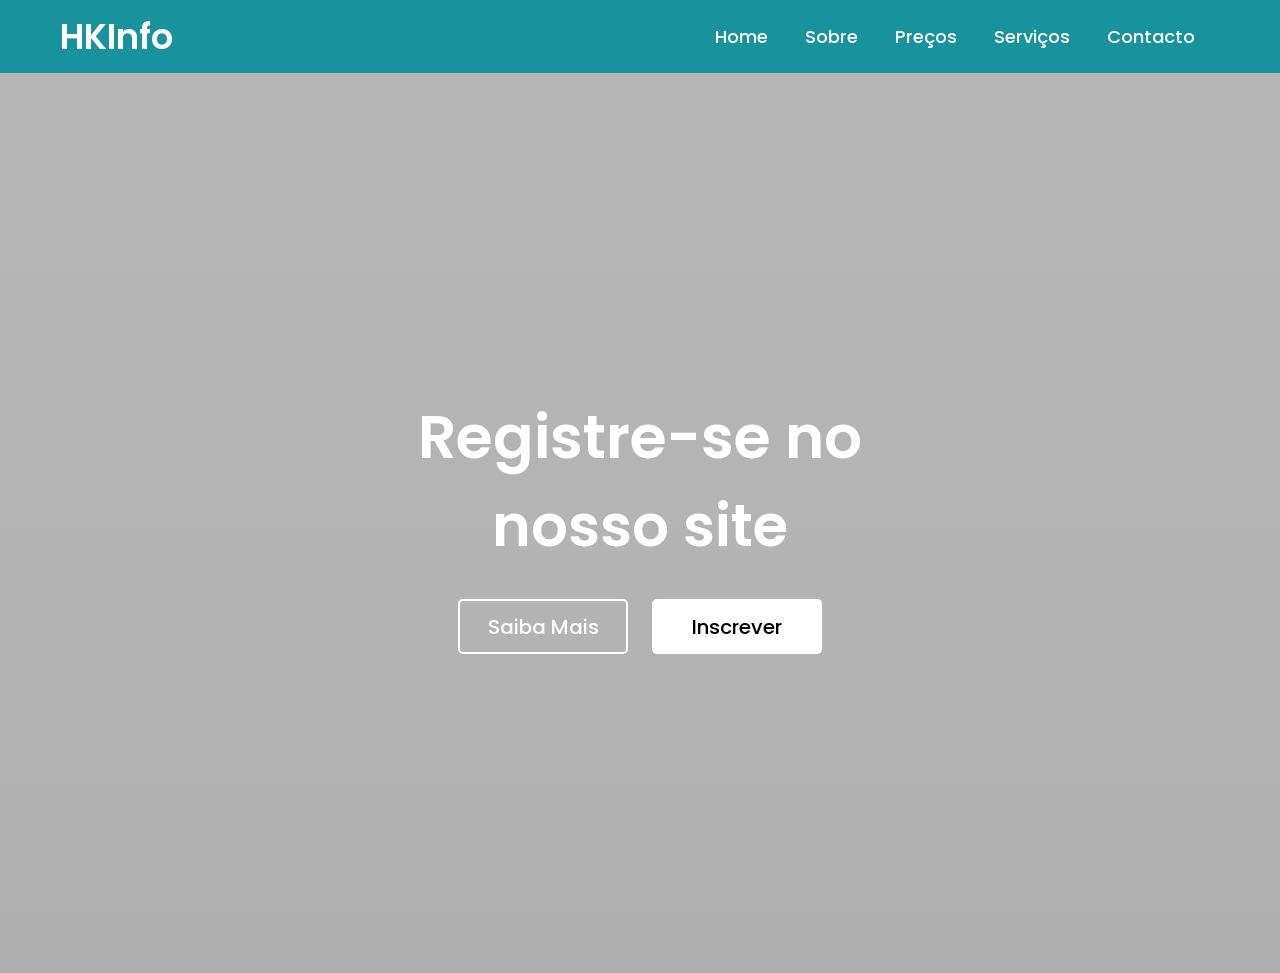
==== pag2/index2.html @ dffcc9f9 "Add files via upload" ====
<!DOCTYPE html>
<html lang="pt-br">
<head>
    <meta charset="UTF-8">
    <meta http-equiv="X-UA-Compatible" content="IE=edge">
    <meta name="viewport" content="width=device-width, initial-scale=1.0">
    <link rel="stylesheet" href="style2.css">
    <title>Site para registro feito com html e css</title>
</head>
<body>
    <nav>

        <div class="logo">
            <a href="index.html"> HKInfo </a>
        </div>

        <ul>
            <li> <a href="#"> Home </a> </li>
            <li> <a href="#"> Sobre </a> </li>
            <li> <a href="#"> Preços </a> </li>
            <li> <a href="#"> Serviços </a> </li>
            <li> <a href="#"> Contacto </a> </li>
        </ul>

    </nav>
    <section class="banner">
        <div class="texto">
           <h1 class="titulo">Registre-se no </h1>
           <h2 class="sub_titulo">nosso site</h2>
           <div class="botoes">
               <button class="n-overlay">Saiba Mais</button>
               <button class="overlay">Inscrever</button>
           </div>
        </div>
    </section>
</body>
</html>
---- pag2/style2.css ----
@import url('https://fonts.googleapis.com/css2?family=Poppins:wght@300;400;500;600&display=swap');
*{
    margin: 0;
    padding: 0;
    box-sizing: border-box;
    font-family: 'Poppins', sans-serif;
}
nav{
    background-color: #18929D;
    padding: 10px 60px;
    display: flex;
    justify-content: space-between;
    align-items: center;
}
nav .logo a{
    text-decoration: none;
    color: #fff;
    font-size: 35px;
    font-weight: 600;
}
nav ul{
    display: flex;
    align-items: center;
    list-style: none;
    padding: 10px;
}
nav li{
    margin-left: 7px;
}
nav li a{
    text-decoration: none;
    color: #fff;
    font-size: 18px;
    font-weight: 500;
    padding: 8px 15px;
    border-radius: 5px;
    transition: 0.3s;
}
nav li a:hover{
    background-color: white;
    color: black;
}
.banner{
    height: 100vh;
    background: linear-gradient( rgba(0,0,0,0.281), rgba(0,0,0,0.308)),url('./img/bg2.jpg');
    background-size: cover;
    background-position: center;
    background-repeat: no-repeat;
    display: flex;
    align-items: center;
    justify-content: center;
    text-align: center;
}
.texto .titulo{
    color: #fff;
    font-size: 60px;
    font-weight: 600;
}
.texto .sub_titulo{
    color: #fff;
    font-size: 58px;
    font-weight: 600;
}
.texto .botoes{
    margin-top: 30px;
}
.texto .botoes button{
    height: 55px;
    width: 170px;
    border-radius: 5px;
    border: 0;
    margin: 0 10px;
    font-size: 20px;
    font-weight: 500;
    padding: 0 10px;
    cursor: pointer;
    outline: none;
    transition: 0.3s;
}
.texto .botoes button.n-overlay{
    color: white;
    background: none;
    border: 2px solid white;
}
.texto .botoes button.n-overlay:hover{
    color: black;
    background-color: white;
}
.texto .botoes button.overlay{
    background: white;
    color: black;
    animation: vibrar 0.5s ease-in-out infinite both;
}
@keyframes vibrar {
    0%{
        transform: scale(1);
    }
    50%{
        transform: scale(1.1);
    }
    100%{
        transform: scale(1);
    }
}
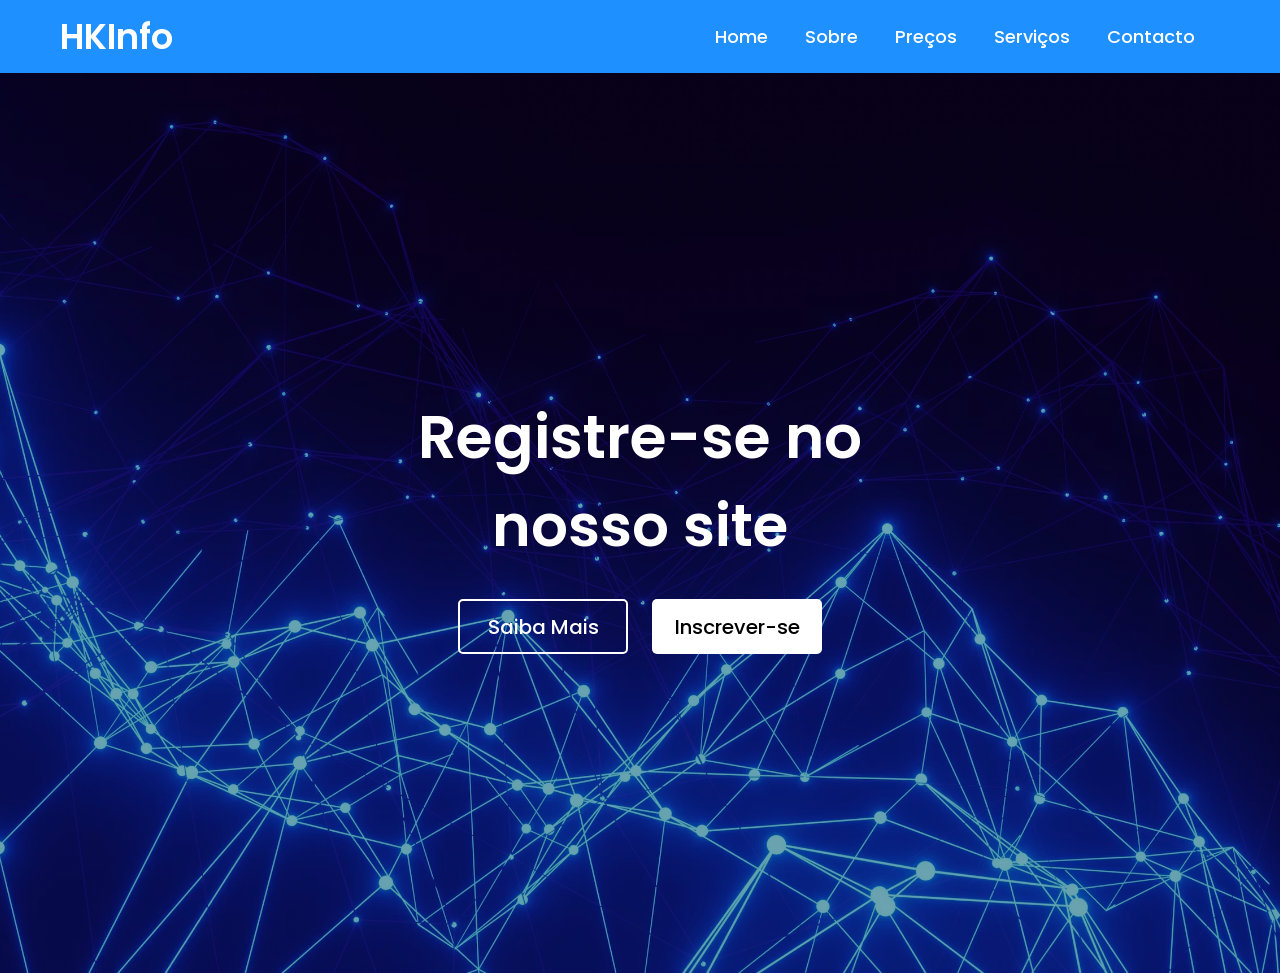
==== commit beaf2362: "Add files via upload" ====
--- a/pag2/index2.html
+++ b/pag2/index2.html
@@ -29,7 +29,7 @@
            <h2 class="sub_titulo">nosso site</h2>
            <div class="botoes">
                <button class="n-overlay">Saiba Mais</button>
-               <button class="overlay">Inscrever</button>
+               <button class="overlay">Inscrever-se</button>
            </div>
         </div>
     </section>
--- a/pag2/style2.css
+++ b/pag2/style2.css
@@ -6,7 +6,7 @@
     font-family: 'Poppins', sans-serif;
 }
 nav{
-    background-color: #18929D;
+    background-color: #1E90FF;
     padding: 10px 60px;
     display: flex;
     justify-content: space-between;
@@ -42,7 +42,7 @@
 }
 .banner{
     height: 100vh;
-    background: linear-gradient( rgba(0,0,0,0.281), rgba(0,0,0,0.308)),url('./img/bg2.jpg');
+    background: linear-gradient( rgba(0,0,0,0.281), rgba(0,0,0,0.308)),url('/img/bg2.jpg');
     background-size: cover;
     background-position: center;
     background-repeat: no-repeat;
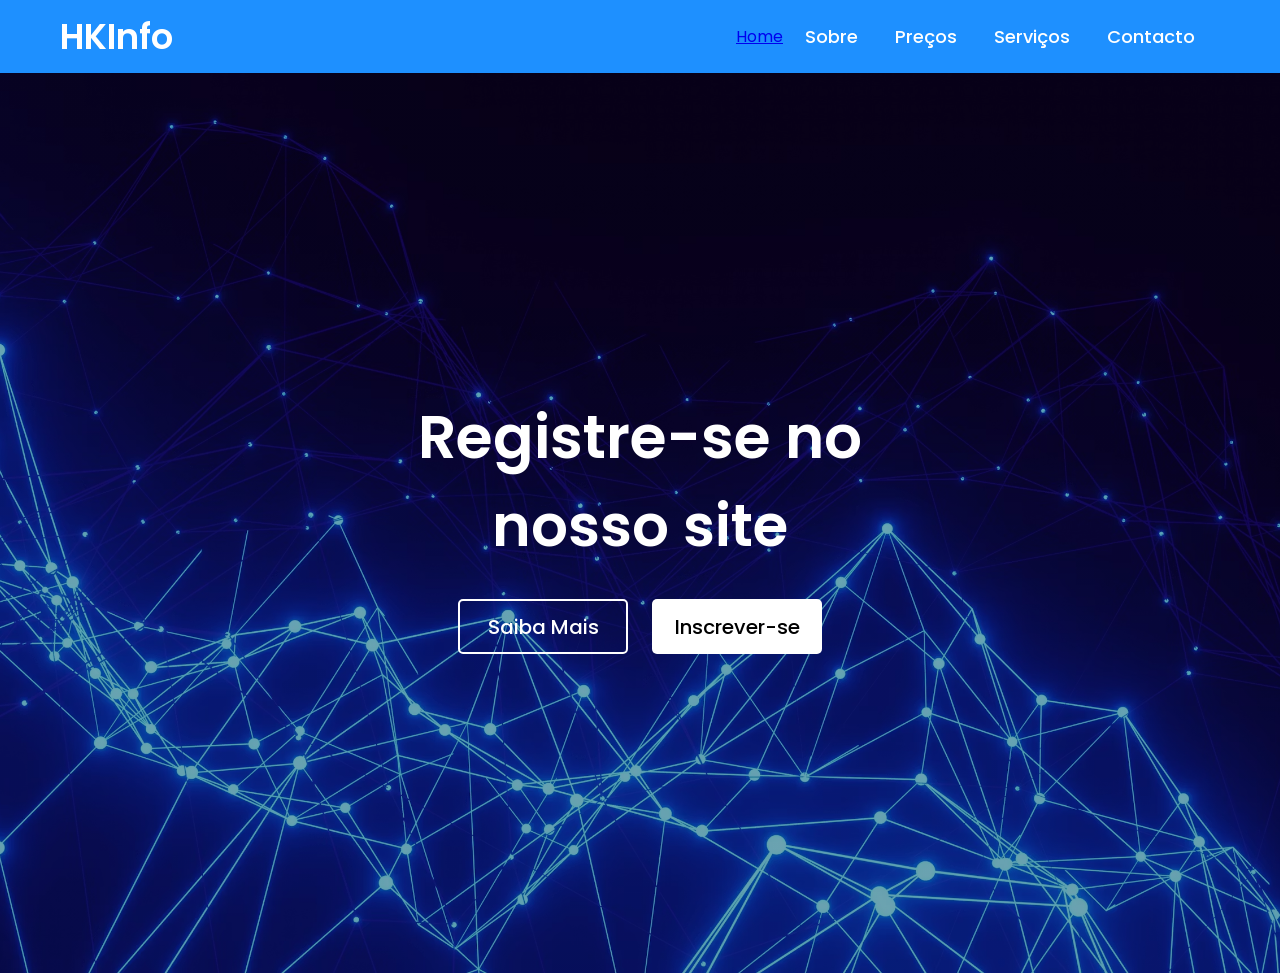
==== commit 5597ceb9: "Add files via upload" ====
--- a/pag2/index2.html
+++ b/pag2/index2.html
@@ -15,7 +15,7 @@
         </div>
 
         <ul>
-            <li> <a href="#"> Home </a> </li>
+            <a href="/index.html"> Home </a> </li> 
             <li> <a href="#"> Sobre </a> </li>
             <li> <a href="#"> Preços </a> </li>
             <li> <a href="#"> Serviços </a> </li>
